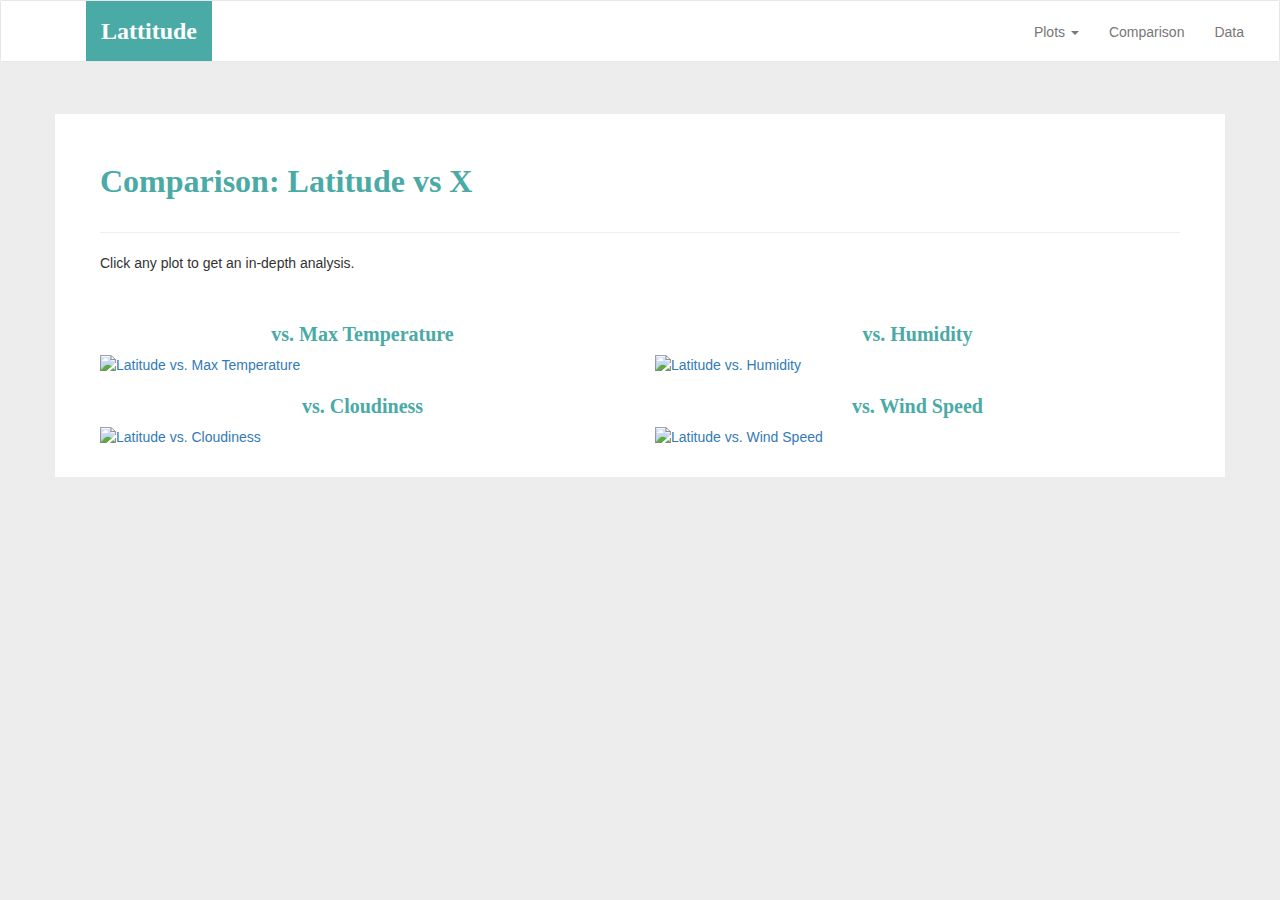
==== comparison.html @ 234ea262 "Adding files" ====
<!DOCTYPE html>
<html lang="en-us">
  <head>

    <meta charset="UTF-8">
    <meta name="viewport" content="width=device-width, initial-scale=1.0">
    <meta http-equiv="X-UA-Compatible" content="ie=edge">

    <title>Bootstrap Visualization Dashboard</title>


    <link rel="stylesheet" href="assets/css/bootstrap.min.css" media="screen">

  
    <link rel="stylesheet" href="assets/css/styles.css" media="screen">

  </head>

  <body>

    <nav class="navbar navbar-default">
      <div class="container-fluid navbar-custom">

        
        <div class="row">
          <div class="navbar-header">
            <button type="button" class="navbar-toggle collapsed" data-toggle="collapse" data-target="#bs-example-navbar-collapse-1" aria-expanded="false">
              <span class="sr-only">Toggle Navigation</span>
              <span class="icon-bar"></span>
              <span class="icon-bar"></span>
              <span class="icon-bar"></span>
            </button>
            <div class="col-xs-9 phone-nav">
              <a class="navbar-brand" href="index.html" id="logo">Lattitude</a>
            </div>
          </div>

         
          <div class="collapse navbar-collapse" id="bs-example-navbar-collapse-1">
            <ul class="nav navbar-nav navbar-right navbar-right-custom">
              <li class="dropdown">
                <a href="#" class="dropdown-toggle" data-toggle="dropdown" role="button" aria-haspopup="true" aria-expanded="false">Plots <span class="caret"></span></a>
                <ul class="dropdown-menu">
                 <li><a href="visualizations/temp.html">Max Temperature</a></li>
                  <li><a href="visualizations/humidity.html">Humidity</a></li>
                  <li><a href="visualizations/cloudiness.html">Cloudiness</a></li>
                  <li><a href="visualizations/wind.html">Wind Speed</a></li>
                </ul>
              </li>
              <li><a href="comparison.html">Comparison</a></li>
              <li><a href="data.html">Data</a></li>
            </ul>
          </div>
        </div>
      </div>
    </nav>

    <div class="container">
      <article class="description-content row">
        <div class="col-xs-12">
          <h1 class="description-header">Comparison: Latitude vs X</h1>
          <hr class="description-hr"/>
          <p class="description-text">Click any plot to get an in-depth analysis.</p>
        </div>
        <div class="col-md-6">
          <h2 class="comparison-header">vs. Max Temperature</h2>
          <a href="visualizations/temp.html"><img src="assets/images/Fig1.png" alt="Latitude vs. Max Temperature" class="comparison-image img-responsive"></a>
          <hr class="visible-xs visible-sm">
        </div>
        <div class="col-md-6">
          <h2 class="comparison-header">vs. Humidity</h2>
          <a href="visualizations/humidity.html"><img src="assets/images/Fig2.png" alt="Latitude vs. Humidity" class="comparison-image img-responsive"></a>
          <hr class="visible-xs visible-sm">
        </div>
        <div class="col-md-6">
          <h2 class="comparison-header">vs. Cloudiness</h2>
          <a href="visualizations/cloudiness.html"><img src="assets/images/Fig3.png" alt="Latitude vs. Cloudiness" class="comparison-image img-responsive"></a>
          <hr class="visible-xs visible-sm">
        </div>
        <div class="col-md-6">
          <h2 class="comparison-header">vs. Wind Speed</h2>
          <a href="visualizations/wind.html"><img src="assets/images/Fig4.png" alt="Latitude vs. Wind Speed" class="comparison-image img-responsive"></a>
        </div>
      </article>
    </div>


    <script type="text/javascript" src="https://code.jquery.com/jquery-2.1.4.min.js"></script>


    <script src="https://maxcdn.bootstrapcdn.com/bootstrap/3.3.6/js/bootstrap.min.js"></script>
  </body>

</html>
---- assets/css/styles.css ----
<<<<<<< HEAD
/* ----DEFAULT ELEMENT STYLING START---- */
html {
  /* Positioning */
  position: relative;

  /* Box-model */
  min-height: 100%;
}

body {
  /* Positioning */
  margin-bottom: 150px;

  /* Typography */
  font-family: Arial, "Helvetica Neue", Helvetica, sans-serif;

  /* Visual */
  background-color: #ededed;
}

/* Media query for body */
@media only screen and (max-width: 767px) {
  /* Set background color to white on small screens */
  body {
    /* Visual */
    background-color: #fff;
  }
}

/* ----DEFAULT ELEMENT STYLING END---- */

/* ----NAV START---- */
.navbar-custom {
  background-color: #fff;
}

#logo {
  /* Box-model */
  height: 60px;
  padding-top: 20px;
  padding-bottom: 5px;

  /* Positioning */
  margin-left: 70px;
  font-family: Georgia, Times, "Times New Roman", serif;

  /* Typography */
  font-size: 24px;
  font-weight: bold;
  color: #fff;

  /* Visual */
  background: #4aaaa5;
}

/* Logo hover state */
#logo:hover {
  /* Visual */
  opacity: 0.7;
}

.navbar-right-custom {
  /* Box-model */
  padding-top: 6px;
  padding-right: 20px;

  /* Typography */
  font-family: Arial;
  font-weight: lighter;
}

/* Nav element hover state */
.navbar-default .navbar-nav > li > a:hover {
  color: #4aaaa5;
}

/* Media query for nav */
@media only screen and (max-width: 767px) {
  .navbar-header {
    background-color: #4aaaa5;
  }

  #logo {
    width: 100%;

    /* Box-model */
    height: 60px;
    padding-top: 20px;
    padding-bottom: 5px;

    /* Positioning */
    margin-left: 0;
    font-family: Georgia, Times, "Times New Roman", serif;

    /* Typography */
    font-size: 24px;
    font-weight: bold;
    color: #fff;

    /* Visual */
    background: #4aaaa5;
  }
}

/* -----NAV END---- */

/* ----DESCRIPTION START---- */
.description-header {
  /* Positioning */
  margin-bottom: 33px;
  font-family: Georgia, Times, "Times New Roman", serif;

  /* Typography */
  font-size: 32px;
  font-weight: bold;
  color: #4aaaa5;
}

.description-content {
  /* Box-model */
  padding: 30px;

  /* Positioning */
  margin-top: 32px;

  /* Visual */
  background-color: #fff;
}

.description-content > p {
  /* Box-model */
  padding-top: 20px;

  /* Typography */
  font-size: 16px;
  line-height: 30px;
  color: slategray;
}

.description-text {
  padding-bottom: 20px;
}

#description-image {
  /* Positioning */
  float: left;

  /* Box-model */
  width: 200px;
  height: 200px;
  margin-top: 20px;
  margin-right: 20px;
}

/* Description content media query */
@media only screen and (max-width: 767px) {
  /* override default class styling for positioning/padding */

  .description-content {
    /* Box-model */
    padding: 0;

    /* Positioning */
    margin-top: 0;
  }
}

/* ----DESCRIPTION END---- */

/* ----IMAGE NAV START---- */
#imageNav-area {
  width: 100%;

  /* Box-model */
  padding: 30px 30px 43px;

  /* Positioning */
  margin-top: 32px;

  /* Visual */
  background-color: #fff;
}

.imageNav-header {
  /* Positioning */
  margin-bottom: 15px;
  font-family: Georgia, Times, "Times New Roman", serif;

  /* Typography */
  font-size: 25px;
  font-weight: bold;
  color: #4aaaa5;
}

.imageNav-photo {
  width: 140px;

  /* Box-model */
  height: 140px;
}

.imageNav-photo:hover {
  /* Visuals */
  opacity: 0.6;
}

.imageNav-photo.active {
  /* Visuals */
  border: 2px solid #4aaaa5;
}

#images {
  /* Box-model */
  padding-top: 15px;

  /* Typography */
  text-align: center;
}

/* ----IMAGE NAV END---- */

/* ----COMPARISON START---- */
.comparison-image:hover {
  opacity: 0.6;
}

.comparison-header {
  /* Positioning */
  margin-bottom: 10px;
  font-family: Georgia, Times, "Times New Roman", serif;

  /* Typography */
  font-size: 20px;
  font-weight: bold;
  color: #4aaaa5;
  text-align: center;
}

/* ----COMPARISON END---- */

/* ----FOOTER START---- */
.footer {
  /* Positioning */
  position: absolute;
  bottom: 0;

  /* Box-model */
  width: 100%;
  height: 60px;
  margin-top: 30px;

  /* Visual */
  background-color: #666;
}

.text-muted-footer {
  /* Positioning */
  margin-top: 15px;

  /* Typography */
  color: #fff;
}

.two-toned-footer-color {
  /* Box-model */
  height: 6px;
  padding-top: 3px;

  /* Visual */
  background-color: #4aaaa5;
}

=======
/* ----DEFAULT ELEMENT STYLING START---- */
html {
  /* Positioning */
  position: relative;

  /* Box-model */
  min-height: 100%;
}

body {
  /* Positioning */
  margin-bottom: 150px;

  /* Typography */
  font-family: Arial, "Helvetica Neue", Helvetica, sans-serif;

  /* Visual */
  background-color: #ededed;
}

/* Media query for body */
@media only screen and (max-width: 767px) {
  /* Set background color to white on small screens */
  body {
    /* Visual */
    background-color: #fff;
  }
}

/* ----DEFAULT ELEMENT STYLING END---- */

/* ----NAV START---- */
.navbar-custom {
  background-color: #fff;
}

#logo {
  /* Box-model */
  height: 60px;
  padding-top: 20px;
  padding-bottom: 5px;

  /* Positioning */
  margin-left: 70px;
  font-family: Georgia, Times, "Times New Roman", serif;

  /* Typography */
  font-size: 24px;
  font-weight: bold;
  color: #fff;

  /* Visual */
  background: #4aaaa5;
}

/* Logo hover state */
#logo:hover {
  /* Visual */
  opacity: 0.7;
}

.navbar-right-custom {
  /* Box-model */
  padding-top: 6px;
  padding-right: 20px;

  /* Typography */
  font-family: Arial;
  font-weight: lighter;
}

/* Nav element hover state */
.navbar-default .navbar-nav > li > a:hover {
  color: #4aaaa5;
}

/* Media query for nav */
@media only screen and (max-width: 767px) {
  .navbar-header {
    background-color: #4aaaa5;
  }

  #logo {
    width: 100%;

    /* Box-model */
    height: 60px;
    padding-top: 20px;
    padding-bottom: 5px;

    /* Positioning */
    margin-left: 0;
    font-family: Georgia, Times, "Times New Roman", serif;

    /* Typography */
    font-size: 24px;
    font-weight: bold;
    color: #fff;

    /* Visual */
    background: #4aaaa5;
  }
}

/* -----NAV END---- */

/* ----DESCRIPTION START---- */
.description-header {
  /* Positioning */
  margin-bottom: 33px;
  font-family: Georgia, Times, "Times New Roman", serif;

  /* Typography */
  font-size: 32px;
  font-weight: bold;
  color: #4aaaa5;
}

.description-content {
  /* Box-model */
  padding: 30px;

  /* Positioning */
  margin-top: 32px;

  /* Visual */
  background-color: #fff;
}

.description-content > p {
  /* Box-model */
  padding-top: 20px;

  /* Typography */
  font-size: 16px;
  line-height: 30px;
  color: slategray;
}

.description-text {
  padding-bottom: 20px;
}

#description-image {
  /* Positioning */
  float: left;

  /* Box-model */
  width: 200px;
  height: 200px;
  margin-top: 20px;
  margin-right: 20px;
}

/* Description content media query */
@media only screen and (max-width: 767px) {
  /* override default class styling for positioning/padding */

  .description-content {
    /* Box-model */
    padding: 0;

    /* Positioning */
    margin-top: 0;
  }
}

/* ----DESCRIPTION END---- */

/* ----IMAGE NAV START---- */
#imageNav-area {
  width: 100%;

  /* Box-model */
  padding: 30px 30px 43px;

  /* Positioning */
  margin-top: 32px;

  /* Visual */
  background-color: #fff;
}

.imageNav-header {
  /* Positioning */
  margin-bottom: 15px;
  font-family: Georgia, Times, "Times New Roman", serif;

  /* Typography */
  font-size: 25px;
  font-weight: bold;
  color: #4aaaa5;
}

.imageNav-photo {
  width: 140px;

  /* Box-model */
  height: 140px;
}

.imageNav-photo:hover {
  /* Visuals */
  opacity: 0.6;
}

.imageNav-photo.active {
  /* Visuals */
  border: 2px solid #4aaaa5;
}

#images {
  /* Box-model */
  padding-top: 15px;

  /* Typography */
  text-align: center;
}

/* ----IMAGE NAV END---- */

/* ----COMPARISON START---- */
.comparison-image:hover {
  opacity: 0.6;
}

.comparison-header {
  /* Positioning */
  margin-bottom: 10px;
  font-family: Georgia, Times, "Times New Roman", serif;

  /* Typography */
  font-size: 20px;
  font-weight: bold;
  color: #4aaaa5;
  text-align: center;
}

/* ----COMPARISON END---- */

/* ----FOOTER START---- */
.footer {
  /* Positioning */
  position: absolute;
  bottom: 0;

  /* Box-model */
  width: 100%;
  height: 60px;
  margin-top: 30px;

  /* Visual */
  background-color: #666;
}

.text-muted-footer {
  /* Positioning */
  margin-top: 15px;

  /* Typography */
  color: #fff;
}

.two-toned-footer-color {
  /* Box-model */
  height: 6px;
  padding-top: 3px;

  /* Visual */
  background-color: #4aaaa5;
}

>>>>>>> b6c85d893015c7e8d371a77ee99a34a0e91e4d45
/* ----FOOTER END---- */
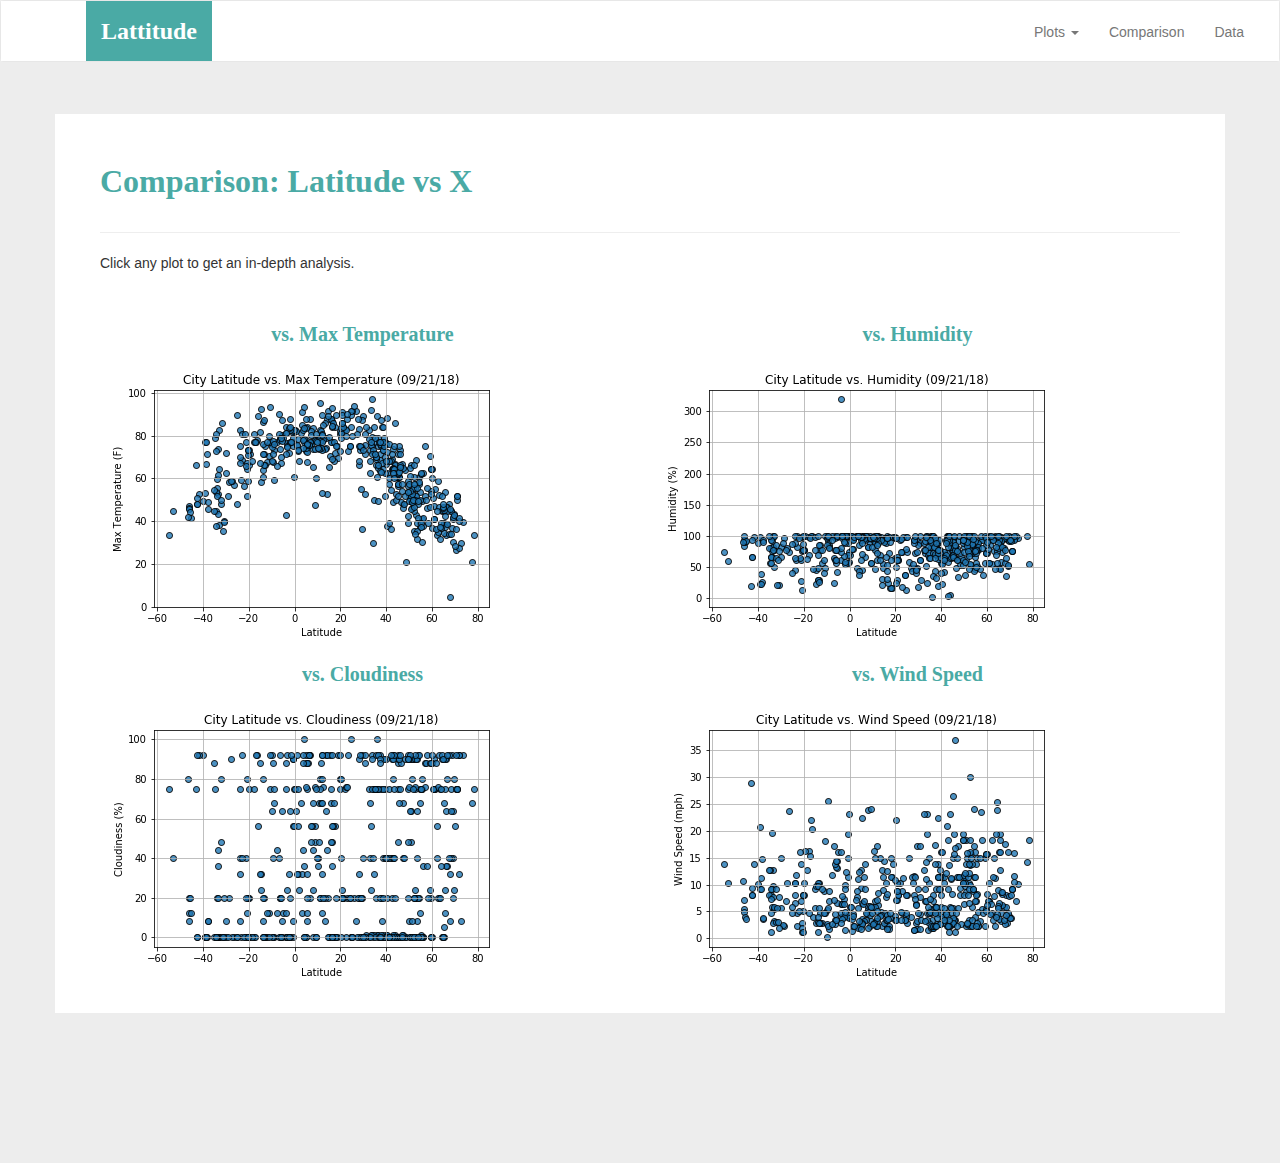
==== commit c5fa76af: "second commit" ====
--- a/comparison.html
+++ b/comparison.html
@@ -8,20 +8,16 @@
 
     <title>Bootstrap Visualization Dashboard</title>
 
-
     <link rel="stylesheet" href="assets/css/bootstrap.min.css" media="screen">
 
-  
     <link rel="stylesheet" href="assets/css/styles.css" media="screen">
 
   </head>
 
   <body>
-
     <nav class="navbar navbar-default">
       <div class="container-fluid navbar-custom">
 
-        
         <div class="row">
           <div class="navbar-header">
             <button type="button" class="navbar-toggle collapsed" data-toggle="collapse" data-target="#bs-example-navbar-collapse-1" aria-expanded="false">
@@ -35,13 +31,12 @@
             </div>
           </div>
 
-         
           <div class="collapse navbar-collapse" id="bs-example-navbar-collapse-1">
             <ul class="nav navbar-nav navbar-right navbar-right-custom">
               <li class="dropdown">
                 <a href="#" class="dropdown-toggle" data-toggle="dropdown" role="button" aria-haspopup="true" aria-expanded="false">Plots <span class="caret"></span></a>
                 <ul class="dropdown-menu">
-                 <li><a href="visualizations/temp.html">Max Temperature</a></li>
+                 <li><a href="visualizations/temperature.html">Max Temperature</a></li>
                   <li><a href="visualizations/humidity.html">Humidity</a></li>
                   <li><a href="visualizations/cloudiness.html">Cloudiness</a></li>
                   <li><a href="visualizations/wind.html">Wind Speed</a></li>
@@ -64,22 +59,22 @@
         </div>
         <div class="col-md-6">
           <h2 class="comparison-header">vs. Max Temperature</h2>
-          <a href="visualizations/temp.html"><img src="assets/images/Fig1.png" alt="Latitude vs. Max Temperature" class="comparison-image img-responsive"></a>
+          <a href="visualizations/temperature.html"><img src="output_data/images/Fig1.png" alt="Latitude vs. Max Temperature" class="comparison-image img-responsive"></a>
           <hr class="visible-xs visible-sm">
         </div>
         <div class="col-md-6">
           <h2 class="comparison-header">vs. Humidity</h2>
-          <a href="visualizations/humidity.html"><img src="assets/images/Fig2.png" alt="Latitude vs. Humidity" class="comparison-image img-responsive"></a>
+          <a href="visualizations/humidity.html"><img src="output_data/images/Fig2.png" alt="Latitude vs. Humidity" class="comparison-image img-responsive"></a>
           <hr class="visible-xs visible-sm">
         </div>
         <div class="col-md-6">
           <h2 class="comparison-header">vs. Cloudiness</h2>
-          <a href="visualizations/cloudiness.html"><img src="assets/images/Fig3.png" alt="Latitude vs. Cloudiness" class="comparison-image img-responsive"></a>
+          <a href="visualizations/cloudiness.html"><img src="output_data/images/Fig3.png" alt="Latitude vs. Cloudiness" class="comparison-image img-responsive"></a>
           <hr class="visible-xs visible-sm">
         </div>
         <div class="col-md-6">
           <h2 class="comparison-header">vs. Wind Speed</h2>
-          <a href="visualizations/wind.html"><img src="assets/images/Fig4.png" alt="Latitude vs. Wind Speed" class="comparison-image img-responsive"></a>
+          <a href="visualizations/wind.html"><img src="output_data/images/Fig4.png" alt="Latitude vs. Wind Speed" class="comparison-image img-responsive"></a>
         </div>
       </article>
     </div>
@@ -87,7 +82,6 @@
 
     <script type="text/javascript" src="https://code.jquery.com/jquery-2.1.4.min.js"></script>
 
-
     <script src="https://maxcdn.bootstrapcdn.com/bootstrap/3.3.6/js/bootstrap.min.js"></script>
   </body>
 
--- a/assets/css/styles.css
+++ b/assets/css/styles.css
@@ -1,4 +1,3 @@
-<<<<<<< HEAD
 /* ----DEFAULT ELEMENT STYLING START---- */
 html {
   /* Positioning */
@@ -271,278 +270,4 @@
   background-color: #4aaaa5;
 }
 
-=======
-/* ----DEFAULT ELEMENT STYLING START---- */
-html {
-  /* Positioning */
-  position: relative;
-
-  /* Box-model */
-  min-height: 100%;
-}
-
-body {
-  /* Positioning */
-  margin-bottom: 150px;
-
-  /* Typography */
-  font-family: Arial, "Helvetica Neue", Helvetica, sans-serif;
-
-  /* Visual */
-  background-color: #ededed;
-}
-
-/* Media query for body */
-@media only screen and (max-width: 767px) {
-  /* Set background color to white on small screens */
-  body {
-    /* Visual */
-    background-color: #fff;
-  }
-}
-
-/* ----DEFAULT ELEMENT STYLING END---- */
-
-/* ----NAV START---- */
-.navbar-custom {
-  background-color: #fff;
-}
-
-#logo {
-  /* Box-model */
-  height: 60px;
-  padding-top: 20px;
-  padding-bottom: 5px;
-
-  /* Positioning */
-  margin-left: 70px;
-  font-family: Georgia, Times, "Times New Roman", serif;
-
-  /* Typography */
-  font-size: 24px;
-  font-weight: bold;
-  color: #fff;
-
-  /* Visual */
-  background: #4aaaa5;
-}
-
-/* Logo hover state */
-#logo:hover {
-  /* Visual */
-  opacity: 0.7;
-}
-
-.navbar-right-custom {
-  /* Box-model */
-  padding-top: 6px;
-  padding-right: 20px;
-
-  /* Typography */
-  font-family: Arial;
-  font-weight: lighter;
-}
-
-/* Nav element hover state */
-.navbar-default .navbar-nav > li > a:hover {
-  color: #4aaaa5;
-}
-
-/* Media query for nav */
-@media only screen and (max-width: 767px) {
-  .navbar-header {
-    background-color: #4aaaa5;
-  }
-
-  #logo {
-    width: 100%;
-
-    /* Box-model */
-    height: 60px;
-    padding-top: 20px;
-    padding-bottom: 5px;
-
-    /* Positioning */
-    margin-left: 0;
-    font-family: Georgia, Times, "Times New Roman", serif;
-
-    /* Typography */
-    font-size: 24px;
-    font-weight: bold;
-    color: #fff;
-
-    /* Visual */
-    background: #4aaaa5;
-  }
-}
-
-/* -----NAV END---- */
-
-/* ----DESCRIPTION START---- */
-.description-header {
-  /* Positioning */
-  margin-bottom: 33px;
-  font-family: Georgia, Times, "Times New Roman", serif;
-
-  /* Typography */
-  font-size: 32px;
-  font-weight: bold;
-  color: #4aaaa5;
-}
-
-.description-content {
-  /* Box-model */
-  padding: 30px;
-
-  /* Positioning */
-  margin-top: 32px;
-
-  /* Visual */
-  background-color: #fff;
-}
-
-.description-content > p {
-  /* Box-model */
-  padding-top: 20px;
-
-  /* Typography */
-  font-size: 16px;
-  line-height: 30px;
-  color: slategray;
-}
-
-.description-text {
-  padding-bottom: 20px;
-}
-
-#description-image {
-  /* Positioning */
-  float: left;
-
-  /* Box-model */
-  width: 200px;
-  height: 200px;
-  margin-top: 20px;
-  margin-right: 20px;
-}
-
-/* Description content media query */
-@media only screen and (max-width: 767px) {
-  /* override default class styling for positioning/padding */
-
-  .description-content {
-    /* Box-model */
-    padding: 0;
-
-    /* Positioning */
-    margin-top: 0;
-  }
-}
-
-/* ----DESCRIPTION END---- */
-
-/* ----IMAGE NAV START---- */
-#imageNav-area {
-  width: 100%;
-
-  /* Box-model */
-  padding: 30px 30px 43px;
-
-  /* Positioning */
-  margin-top: 32px;
-
-  /* Visual */
-  background-color: #fff;
-}
-
-.imageNav-header {
-  /* Positioning */
-  margin-bottom: 15px;
-  font-family: Georgia, Times, "Times New Roman", serif;
-
-  /* Typography */
-  font-size: 25px;
-  font-weight: bold;
-  color: #4aaaa5;
-}
-
-.imageNav-photo {
-  width: 140px;
-
-  /* Box-model */
-  height: 140px;
-}
-
-.imageNav-photo:hover {
-  /* Visuals */
-  opacity: 0.6;
-}
-
-.imageNav-photo.active {
-  /* Visuals */
-  border: 2px solid #4aaaa5;
-}
-
-#images {
-  /* Box-model */
-  padding-top: 15px;
-
-  /* Typography */
-  text-align: center;
-}
-
-/* ----IMAGE NAV END---- */
-
-/* ----COMPARISON START---- */
-.comparison-image:hover {
-  opacity: 0.6;
-}
-
-.comparison-header {
-  /* Positioning */
-  margin-bottom: 10px;
-  font-family: Georgia, Times, "Times New Roman", serif;
-
-  /* Typography */
-  font-size: 20px;
-  font-weight: bold;
-  color: #4aaaa5;
-  text-align: center;
-}
-
-/* ----COMPARISON END---- */
-
-/* ----FOOTER START---- */
-.footer {
-  /* Positioning */
-  position: absolute;
-  bottom: 0;
-
-  /* Box-model */
-  width: 100%;
-  height: 60px;
-  margin-top: 30px;
-
-  /* Visual */
-  background-color: #666;
-}
-
-.text-muted-footer {
-  /* Positioning */
-  margin-top: 15px;
-
-  /* Typography */
-  color: #fff;
-}
-
-.two-toned-footer-color {
-  /* Box-model */
-  height: 6px;
-  padding-top: 3px;
-
-  /* Visual */
-  background-color: #4aaaa5;
-}
-
->>>>>>> b6c85d893015c7e8d371a77ee99a34a0e91e4d45
 /* ----FOOTER END---- */